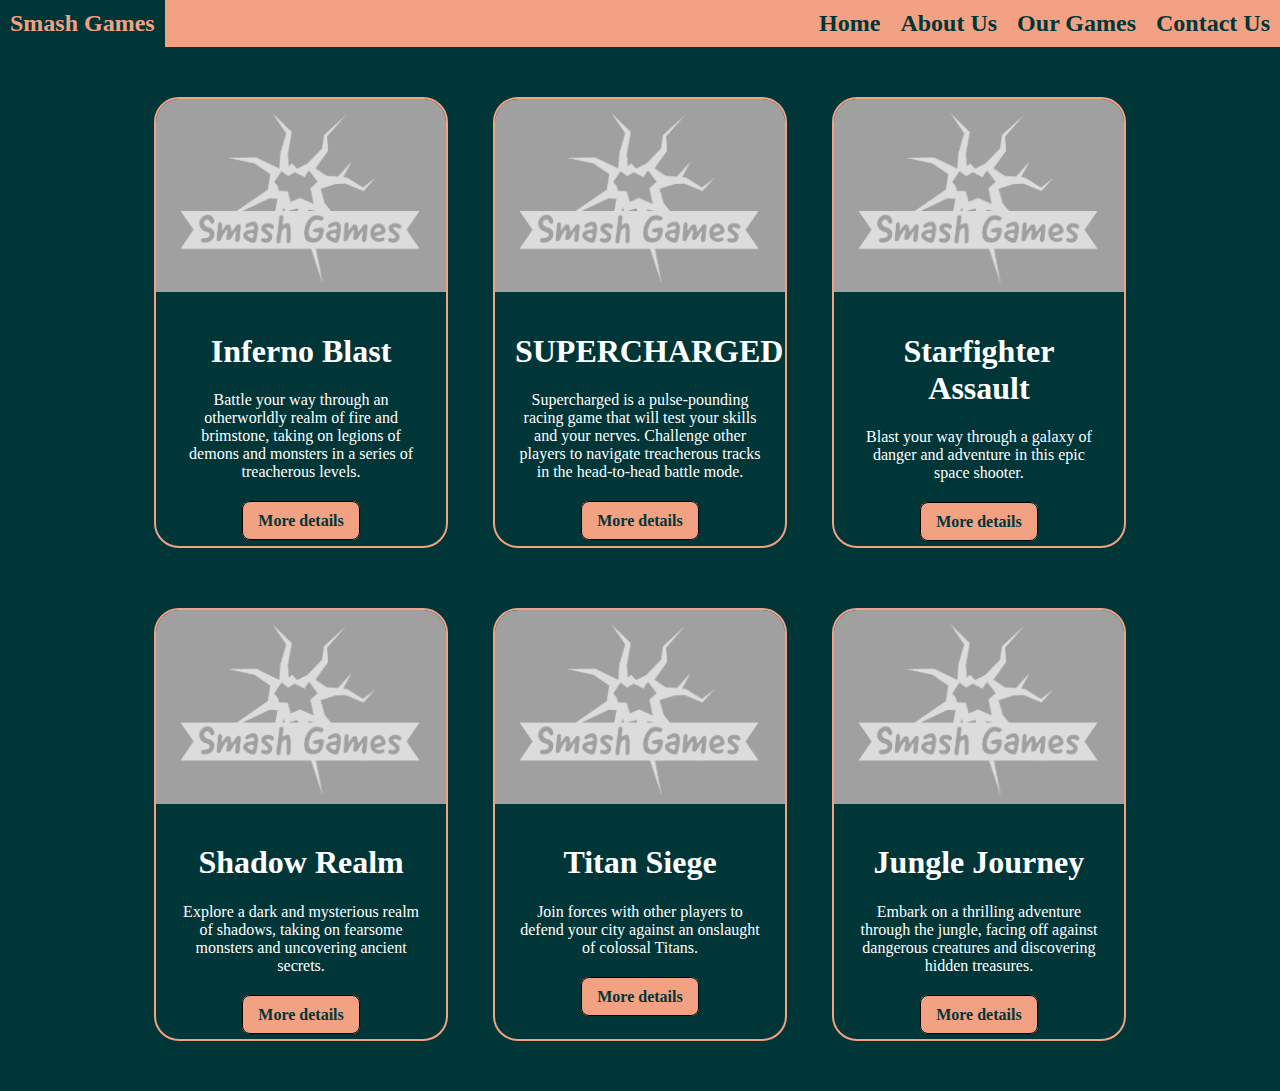
==== games.html @ 4de44dd2 "added base files" ====
<!DOCTYPE html>
<html lang="en">
<head>
    <meta charset="UTF-8">
    <meta http-equiv="X-UA-Compatible" content="IE=edge">
    <meta name="viewport" content="width=device-width, initial-scale=1.0">
    <title>Smash Games</title>
    <link rel="stylesheet" href="style.css">
</head>
<body>
    <nav class="navbar">
        <a href="index.html" class="branding">Smash Games</a>
        <ul class="nav-links">
            <li class="nav-item"><a href="index.html">Home</a></li>
            <li class="nav-item"><a href="about.html">About Us</a></li>
            <li class="nav-item"><a href="games.html">Our Games</a></li>
            <li class="nav-item"><a href="contact.html">Contact Us</a></li>                
        </ul>
    </nav>
    <div class="container">
        <main class="content">
            <div class="deck">
                <div class="card">
                    <img class="card-img" src="images/placeholder.png" alt="placeholder.png image">
                    <div class="card-body">
                        <h1>Inferno Blast</h1>
                        <p>Battle your way through an otherworldly realm of fire and brimstone, taking on legions of demons and monsters in a series of treacherous levels.</p>
                    </div>
                    <a href="game1.html" class="btn">More details</a>
                </div>
                <div class="card">
                    <img class="card-img" src="images/placeholder.png" alt="placeholder.png image">
                    <div class="card-body">
                        <h1>SUPERCHARGED!</h1>
                        <p>Supercharged is a pulse-pounding racing game that will test your skills and your nerves. Challenge other players to navigate treacherous tracks in the head-to-head battle mode.</p>
                    </div>
                    <a href="game2.html" class="btn">More details</a>
                </div>
                <div class="card">
                    <img class="card-img" src="images/placeholder.png" alt="placeholder.png image">
                    <div class="card-body">
                        <h1>Starfighter Assault</h1>
                        <p>Blast your way through a galaxy of danger and adventure in this epic space shooter.</p>
                    </div>
                    <a href="game3.html" class="btn">More details</a>
                </div>
            </div>
            <div class="deck">
                <div class="card">
                    <img class="card-img" src="images/placeholder.png" alt="placeholder.png image">
                    <div class="card-body">
                        <h1>Shadow Realm</h1>
                        <p>Explore a dark and mysterious realm of shadows, taking on fearsome monsters and uncovering ancient secrets.</p>
                    </div>
                    <a href="game4.html" class="btn">More details</a>
                </div>
                <div class="card">
                    <img class="card-img" src="images/placeholder.png" alt="placeholder.png image">
                    <div class="card-body">
                        <h1>Titan Siege</h1>
                        <p>Join forces with other players to defend your city against an onslaught of colossal Titans.</p>
                    </div>
                    <a href="game5.html" class="btn">More details</a>
                </div>
                <div class="card">
                    <img class="card-img" src="images/placeholder.png" alt="placeholder.png image">
                    <div class="card-body">
                        <h1>Jungle Journey</h1>
                        <p>Embark on a thrilling adventure through the jungle, facing off against dangerous creatures and discovering hidden treasures.</p>
                    </div>
                    <a href="game6.html" class="btn">More details</a>
                </div>
            </div>
        </main>
    </div>
</body>
</html>
---- style.css ----
/* unused colors
--dark-slate-gray: #2D4944ff;
--ebony: #646256ff;
--beaver: #9F7C68ff;
*/

/* base colors
--atomic-tangerine: #F2A183ff;
--midnight-green: #003638ff;
*/

body {
    margin: 0;
    background-color: #003638ff;
    color: white;
}

/* Header styles */

.navbar {
    background-color: #F2A183ff;
    color: #003638ff;
    display: flex;
    justify-content: space-between;
    align-items: center;
}

.navbar ul {
    margin: 0;
}

.nav-links {
    display: flex;
    list-style: none;
}

.nav-item {
    padding: 10px;
}

.branding {
    padding: 10px;
}

.branding,
.nav-item a {
    /* display: inline-block; */
    color: #003638ff;
    text-decoration: none;
    font-weight: bold;
    font-size: 1.5em;
}

.branding:hover,
.nav-item:hover {
    background-color: #003638ff;
}

.branding:hover,
.nav-item:hover a {
    color: #F2A183ff;
}

/* Body styles */

.content {
    margin: 5px 20px;
}

.content .jumbotron {
    display: flex;
    justify-content: center;
}

.content .centered {
    width: 60%;
    margin: auto;
    text-align: center;
    font-size: 1.25em;
}

.content .deck {
    display: flex;
    gap: 2.5%;
    width: 80%;
    margin: auto;
    margin-top: 40px;
    margin-bottom: 40px;
}


.content .card {    
    text-align: center;
    width: 100%;
    margin: 10px;
    border: 2px solid #F2A183ff;
    border-radius: 25px;
    overflow: hidden;
    padding-bottom: 15px;
}

.card .card-img {
    width: 100%;
}

.card .card-body {
    padding: 15px 20px;
}

.btn {
    background-color: #F2A183ff;
    color: #003638ff;
    padding: 10px 15px;
    border-radius: 8px;
    border: 1px solid #000;
    text-decoration: none;
    font-weight: bold;
}

.btn:hover {
    color: #fff;
    background-color: #9F7C68ff;
    padding: 10px 15px;
    border-radius: 8px;
    border: 1px solid #000;
    text-decoration: none;
    font-weight: bold;
}
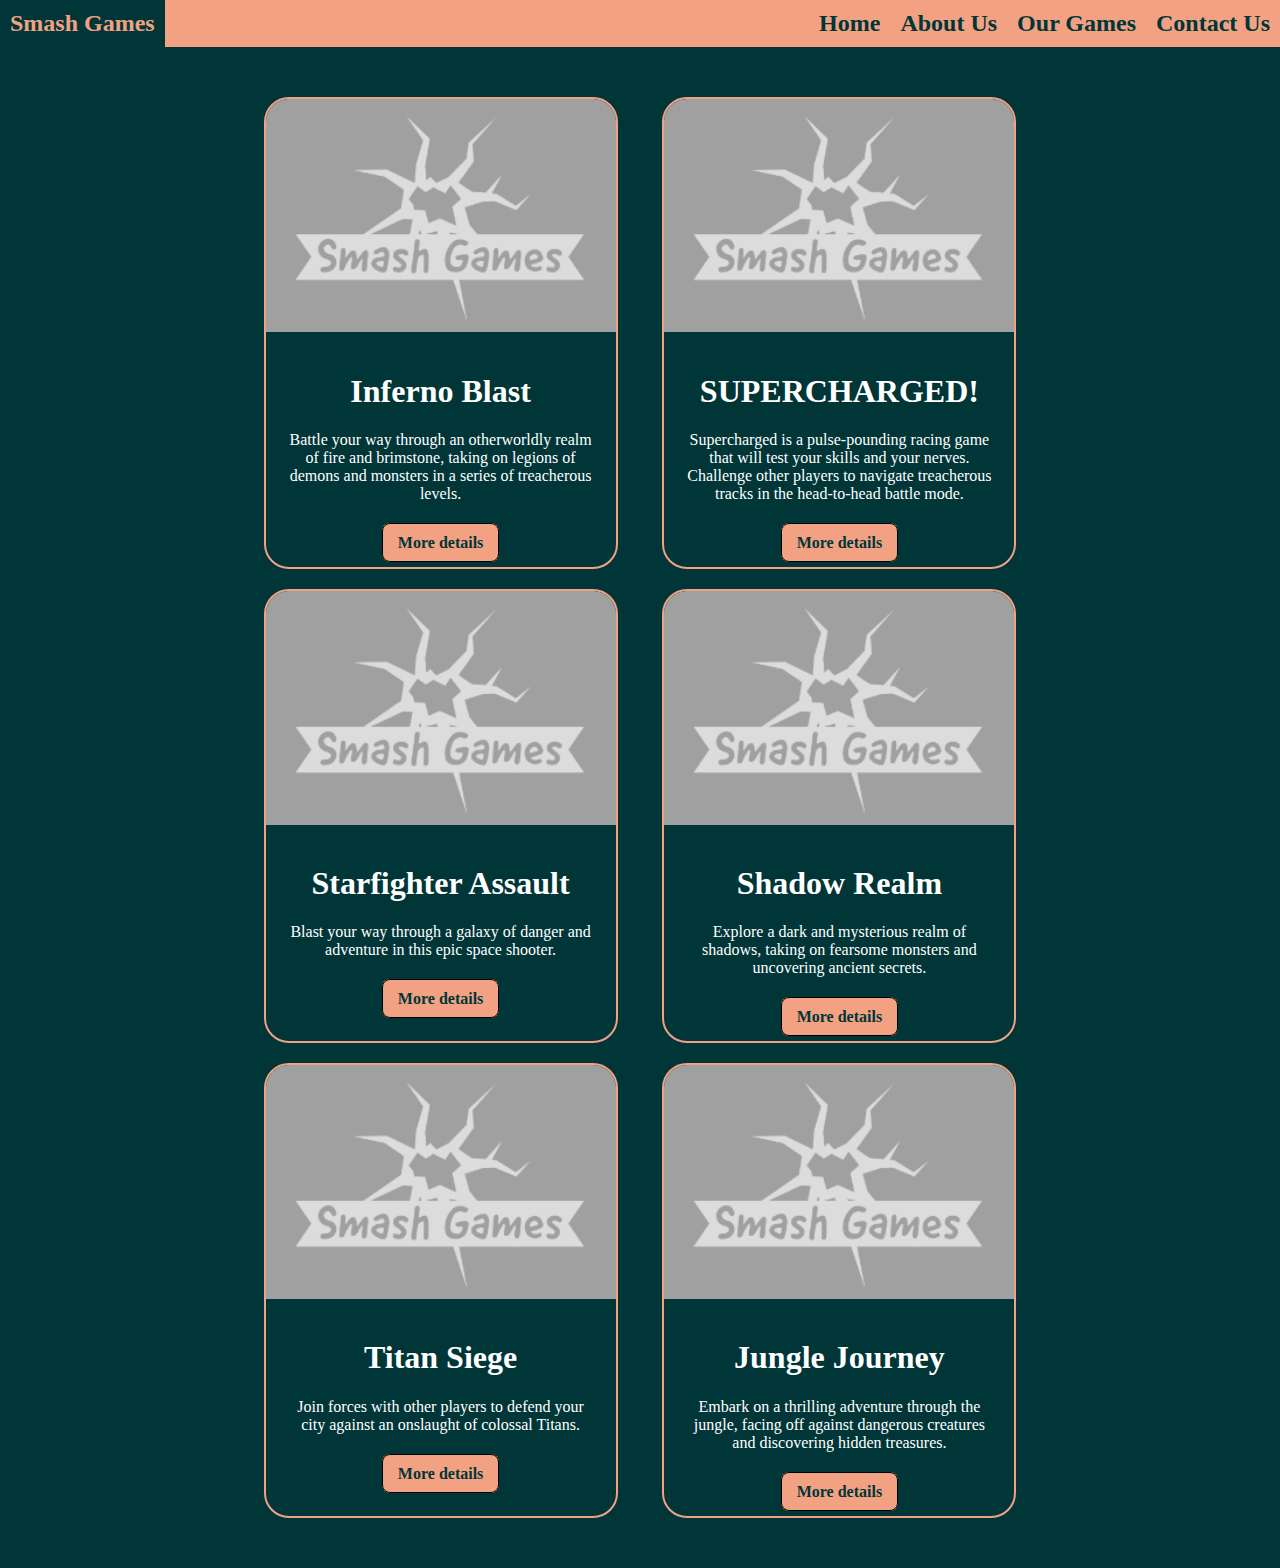
==== commit 294465e9: "updated responsive grid" ====
--- a/games.html
+++ b/games.html
@@ -44,8 +44,8 @@
                     </div>
                     <a href="game3.html" class="btn">More details</a>
                 </div>
-            </div>
-            <div class="deck">
+            <!-- </div>
+            <div class="deck"> -->
                 <div class="card">
                     <img class="card-img" src="images/placeholder.png" alt="placeholder.png image">
                     <div class="card-body">
--- a/style.css
+++ b/style.css
@@ -86,12 +86,14 @@
     margin: auto;
     margin-top: 40px;
     margin-bottom: 40px;
+    flex-wrap: wrap;
+    justify-content: center;
 }
 
 
 .content .card {    
     text-align: center;
-    width: 100%;
+    width: 350px;
     margin: 10px;
     border: 2px solid #F2A183ff;
     border-radius: 25px;
